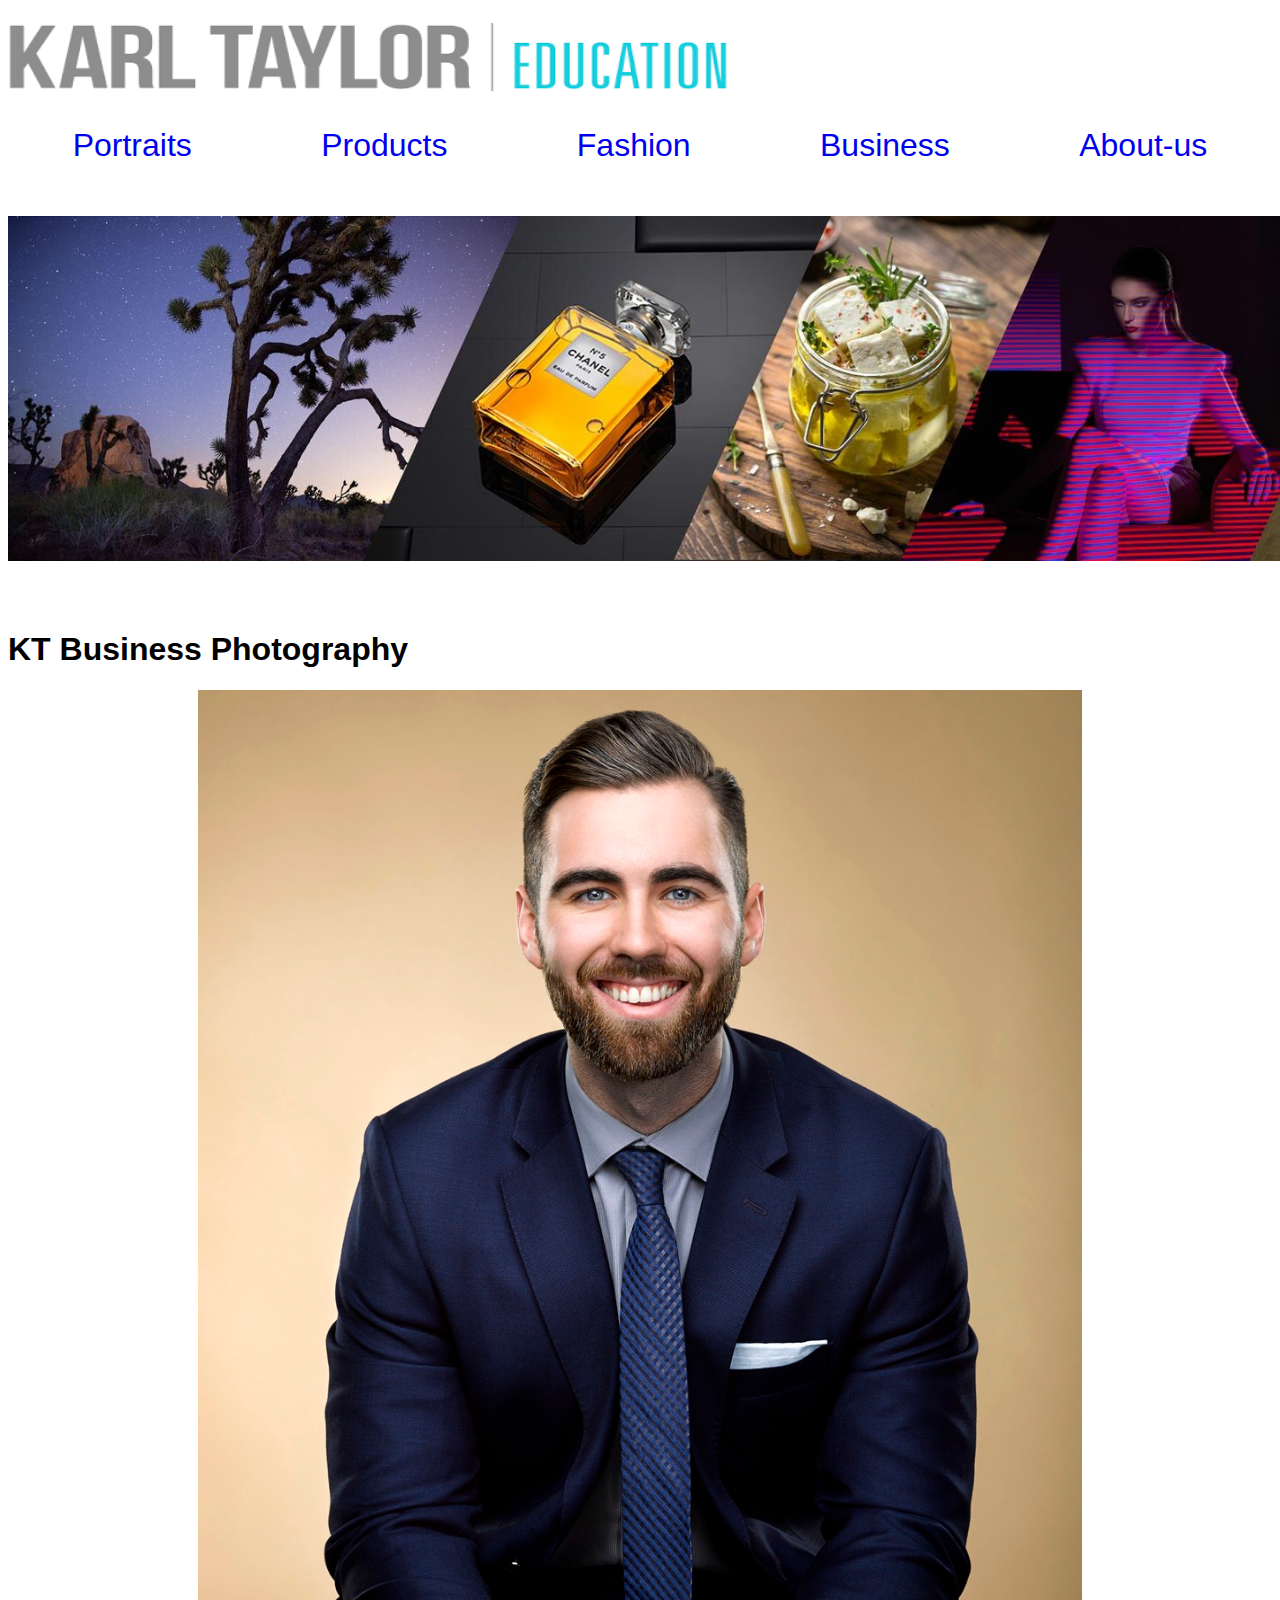
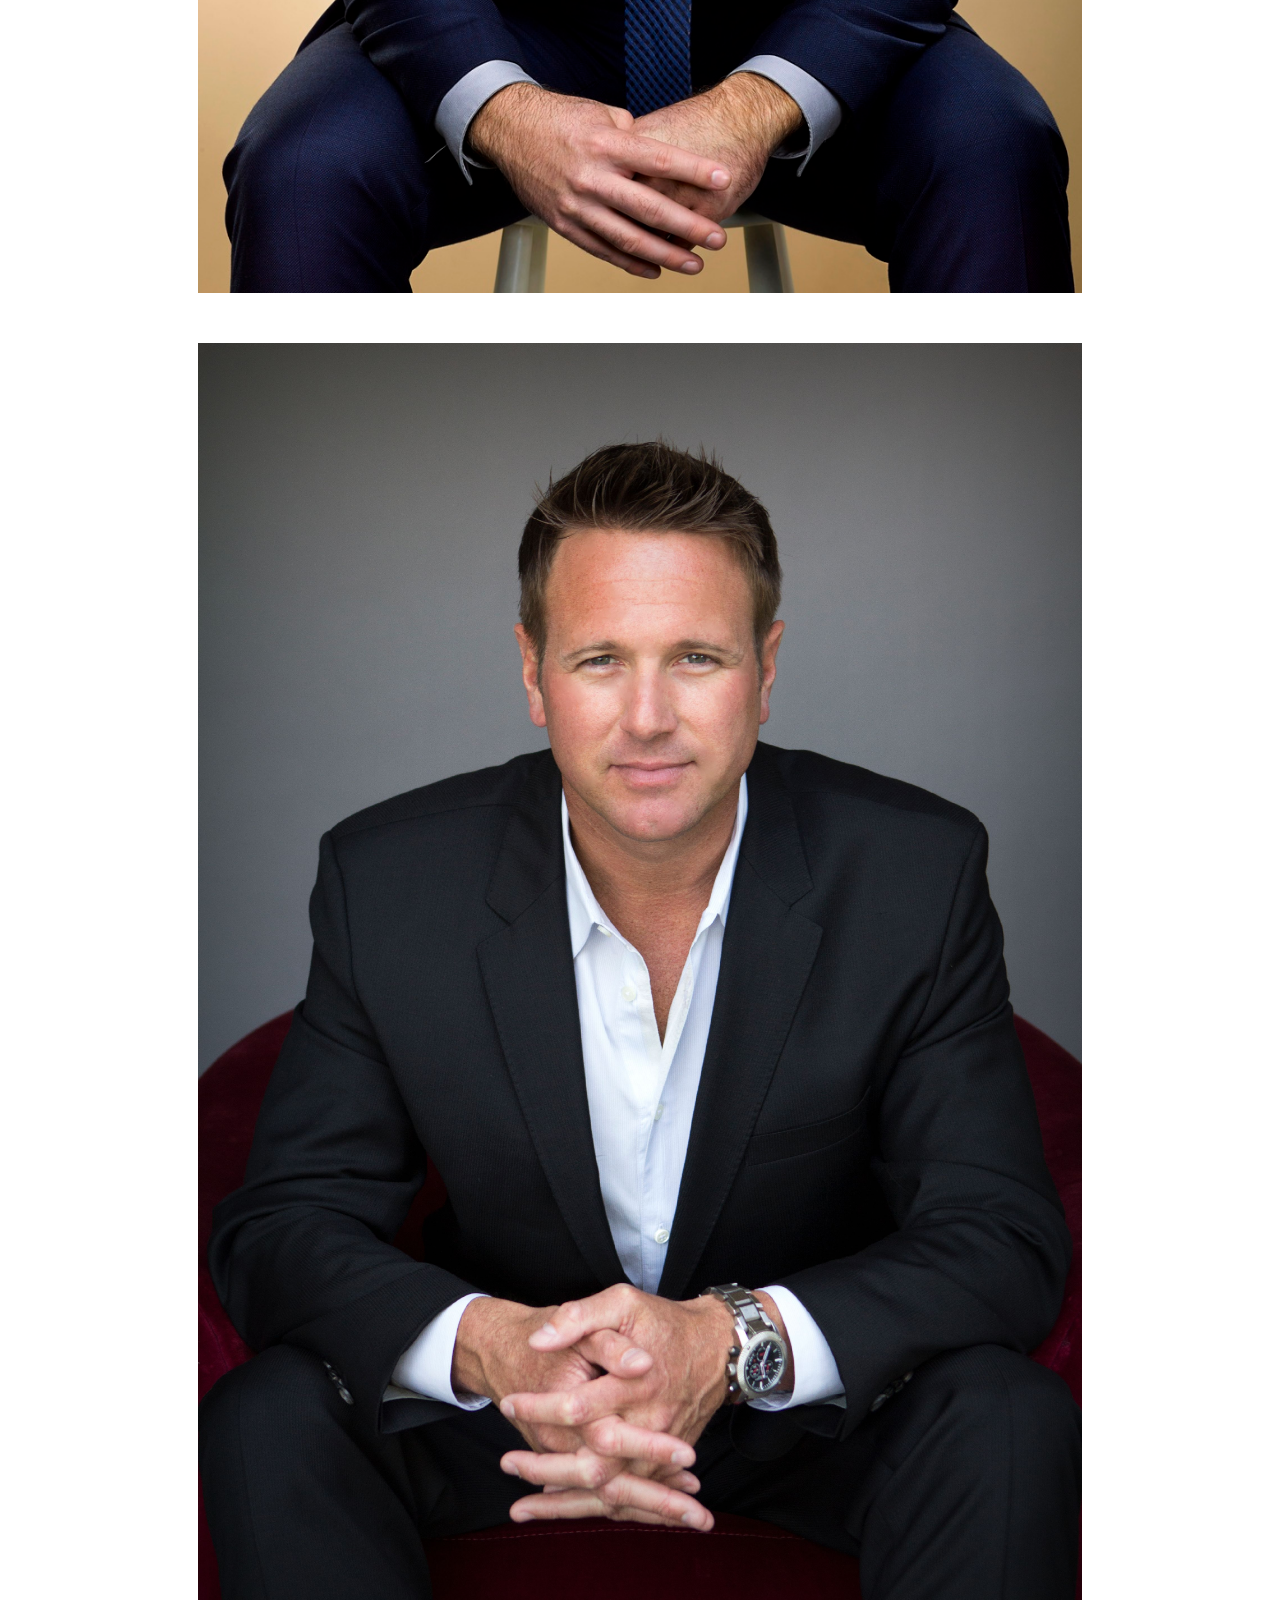
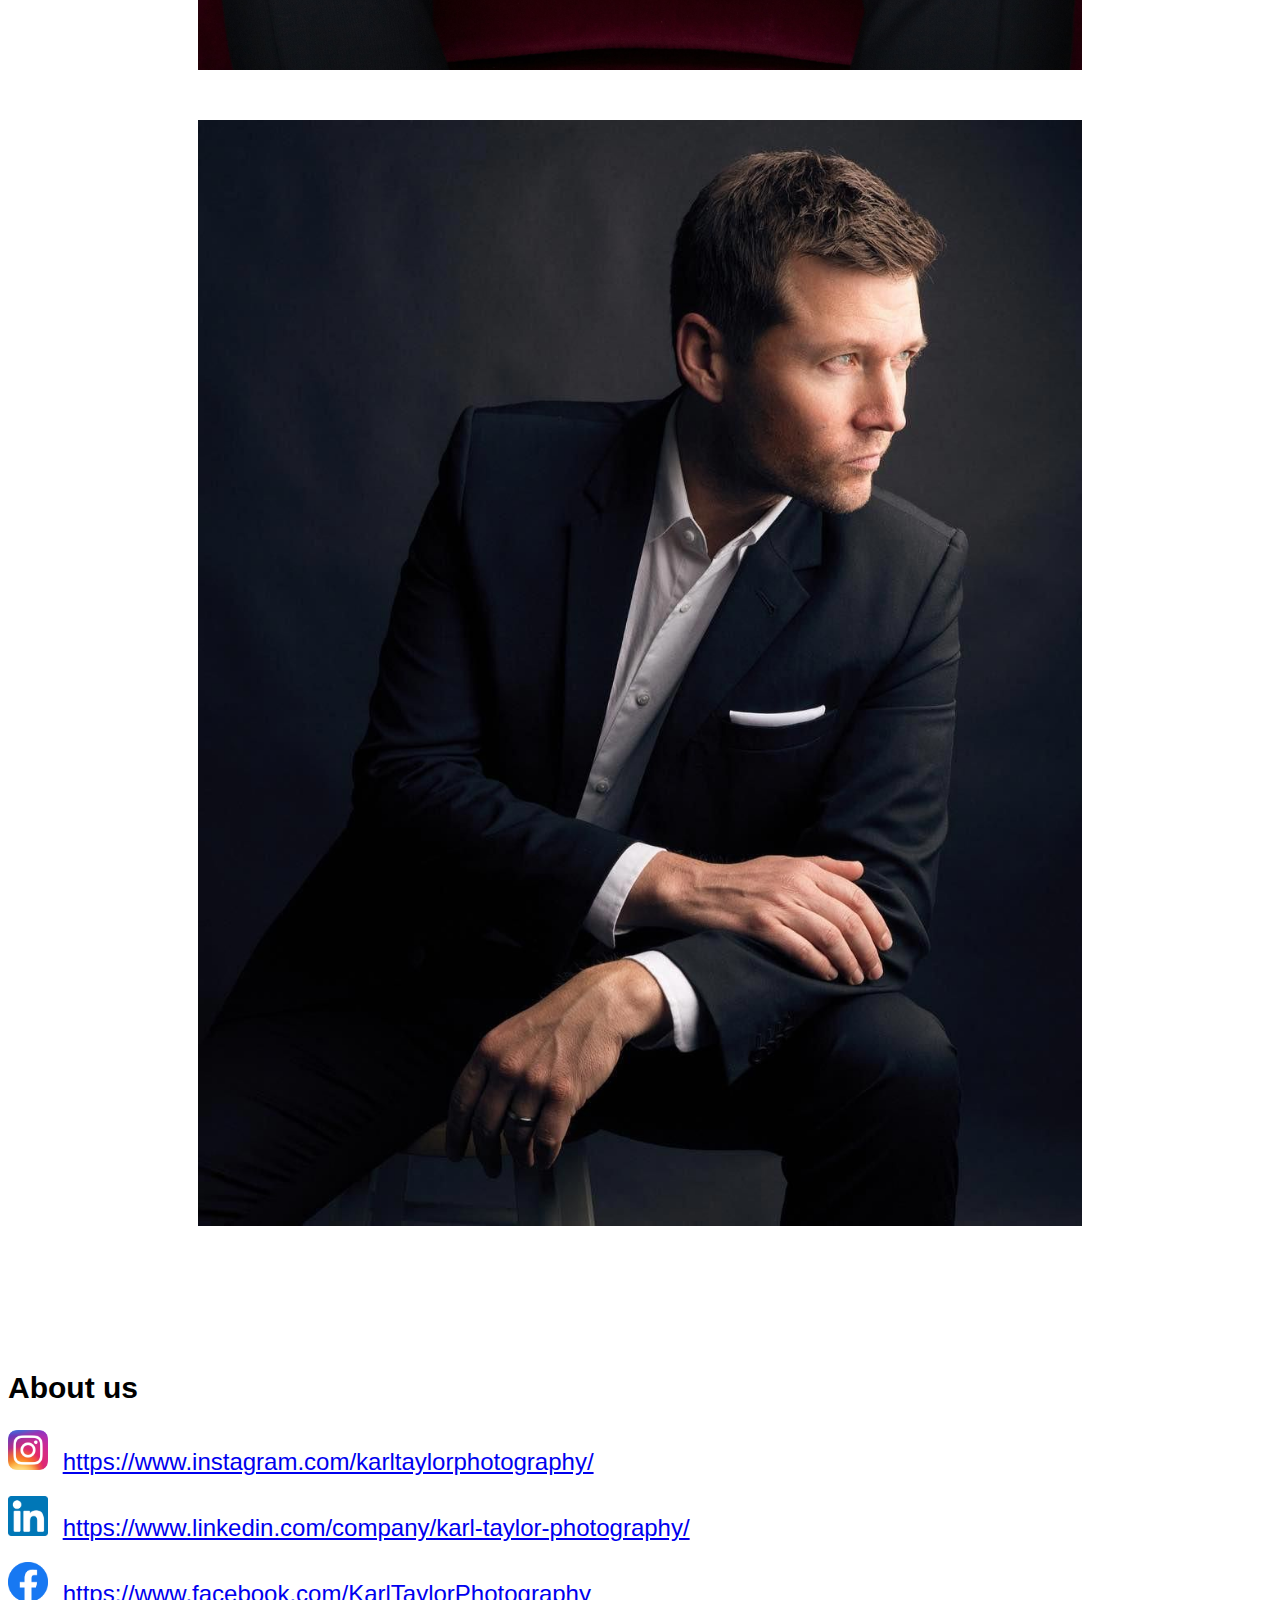
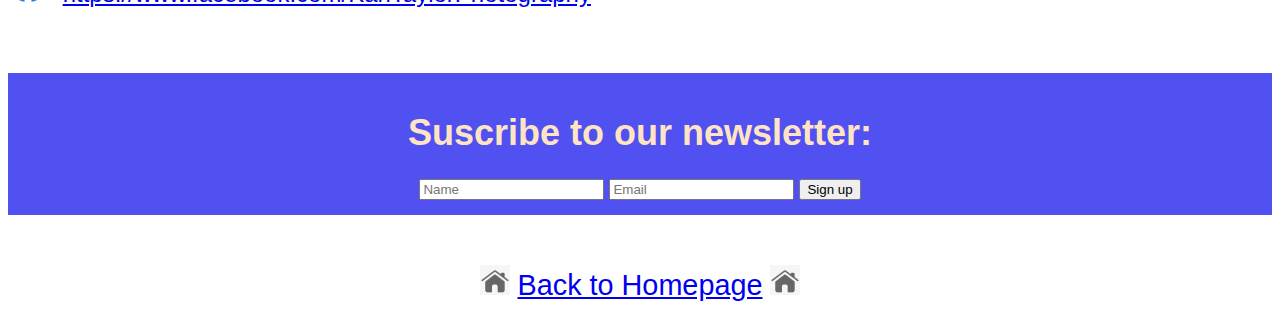
==== root/business.html @ d7e95f4d "animations" ====
<!DOCTYPE html>
<html lang="en">
<head>
    <meta charset="UTF-8">
    <meta http-equiv="X-UA-Compatible" content="IE=edge">
    <meta name="viewport" content="width=device-width, initial-scale=1.0">
    <title>KarlTaylorPhotography</title>
    <link rel="stylesheet" href="style.css">
</head>
<body>
    <header class="headercss">
        <section>
                        <img src="multimedia/pictures/logo.png" alt="Client logo" class="logo">                   
                <nav> 
                    <ul class="LINKS">
                            <li><a href="portraits.html" class="nostyle">Portraits</a></li>
                            <li><a href="products.html" class="nostyle">Products</a></li>
                            <li><a href="fashion.html" class="nostyle">Fashion</a></li>
                            <li><a href="business.html" class="nostyle">Business</a></li>
                            <li><a href="#aboutus" class="nostyle">About-us</a></li>
                    </ul>
                </nav> 
        </section> 
    </header>
    
    <div>
        <img src="multimedia//pictures/carousel.jpeg" alt="Banner" width:="2249" height="345" class="banner" id="top">
    </div>

        <h1>KT Business Photography</h1>
    
        <div class="portraitsdis">
                    <img src="multimedia/pictures/business1.jpeg" alt="" class="KTPortraits">
                    <img src="multimedia/pictures/business2.jpeg" alt="" class="KTPortraits">
                    <img src="multimedia/pictures/business3.jpeg" alt="" class="KTPortraits">
        </div>


            <section id="aboutus" class="spacingabout">
                <div class="about-us1">
                    <h2>About us</h2>
                            <div class="bottom2">

                                <img src="multimedia/pictures/instagram.png" width="40px" height="40px" class="imgspace">
                                <a href="https://www.instagram.com/karltaylorphotography/">https://www.instagram.com/karltaylorphotography/ </a>
                            </div>
    
                            <div class="bottom2">
                        
                                <img src="multimedia/pictures/linkedin.png" width="40px" height="40px" class="imgspace">
                                <a href="https://www.linkedin.com/company/karl-taylor-photography/">https://www.linkedin.com/company/karl-taylor-photography/</a>
                            </div>
    
                            <div class="bottom2">
        
                                <img src="multimedia/pictures/face.png" width="40px" height="40px" class="imgspace">
                                <a href="https://www.facebook.com/KarlTaylorPhotography">https://www.facebook.com/KarlTaylorPhotography</a>
                            </div>
                </div>

                </section>

                <section>
                    <div class="form-wrapper">
                            <h1>Suscribe to our newsletter:</h1>
                            <input type="text" placeholder="Name">
                            <input type="email" placeholder="Email">
                            <input type="button" value="Sign up">
                    </div>
                </section>


                <footer>
                    <section class="bottomspace">

                        <div class="bottom2">
                                <img src="multimedia/pictures/home.png" width="30px" height="20%"> 
                                <a href="index.html">Back to Homepage</a>
                                <img src="multimedia/pictures/home.png" width="30px" height="20%">
                        </div>
                    </section>
                </footer>
                    
    </body>
    </html>
---- root/style.css ----
body {
    font-family: 'Gill Sans', 'Gill Sans MT', Calibri, 'Trebuchet MS', sans-serif;
}

.logo {
    width: 720px; 
    height: 68px;
}

/*  */


/*  */




.bottomtext {
    text-align: center;  
}

/* .form-wrapper {
    background: gray;
    font-size: large;
    display: flex;
    justify-content: center;
    text-align: center;

} */

.nostyle {
    text-decoration: none;
}


.headercss {
    padding-top: 15px;
    padding-left: 0px;
    text-decoration: none;
    position: sticky;
    top: 0;
    bottom: 0;
    background-color: white;
}

p {
    font-size:x-large;
    font-style: italic;
}

.LINKS {
    font-size: xx-large;
    display: flex;
    justify-content: space-around;
    padding-bottom: 20px;
    padding-left: 0px;
}

li{
    list-style-type: none;
}

.banner {
    padding-top: -10px;
    padding-bottom: 45px;
}


.form-wrapper {
    display: block;
    text-align: center;
    text-decoration: solid;
    font-size: large;
    color: bisque;
    font-family: 'Segoe UI', Tahoma, Geneva, Verdana, sans-serif;
    background-color: rgba(13, 13, 236, 0.719);
    padding-top: 15px;
    padding-bottom: 15px;
}


/* .KTPortraits {
    height: 1200px;
    width: auto;
    padding-top: 20px;
    padding-bottom: 20px;
    display: flex;
    justify-content: center;
} */

.KTPortraits {
    display: block;
    margin-left: auto;
    margin-right: auto;
    width: 70%;
    margin-bottom: 50px;
}

.youtube {
    display: flexbox;
    justify-content: space-around;
    padding: 10px 20px;
    align-items: center;
}

.spotify2 {
    display: flex;
    justify-content: center;
}

.spotify {
    margin: 0 90px ;
}

.paddingfoot {
    padding-bottom: 48px;
    padding-top: 35px;

}

.paddingshort {
    padding-bottom: 58px;
}

.bottomspace {
    padding-top: 50px;
    text-align: center;
    font-size: x-large;
}

.bottom2 {
    padding-bottom: 20px;
    font-size: larger;
}

.ourmusic {
    padding-top: 48px;
    padding-bottom: 40px;
}


.about-us {
    display: flex;
    justify-content: flex-end;
    margin-top: 10px;
    margin-bottom: 10px;
}

.about-us1 {
    margin-top: 10px;
    margin-bottom: 45px;
    font-size: 20px;
}

.imgspace {
    margin-right: 8px;  
}


.spacingabout {
    padding-top: 70px;
}

.paddingface {
    padding-bottom: 40px;
}

.paddingbottom {
    padding-bottom: 60px;
}

.form-wrapper:hover {
    animation: changeColor;
    background-color: rgb(116, 19, 189);
    transition: 1s;
}
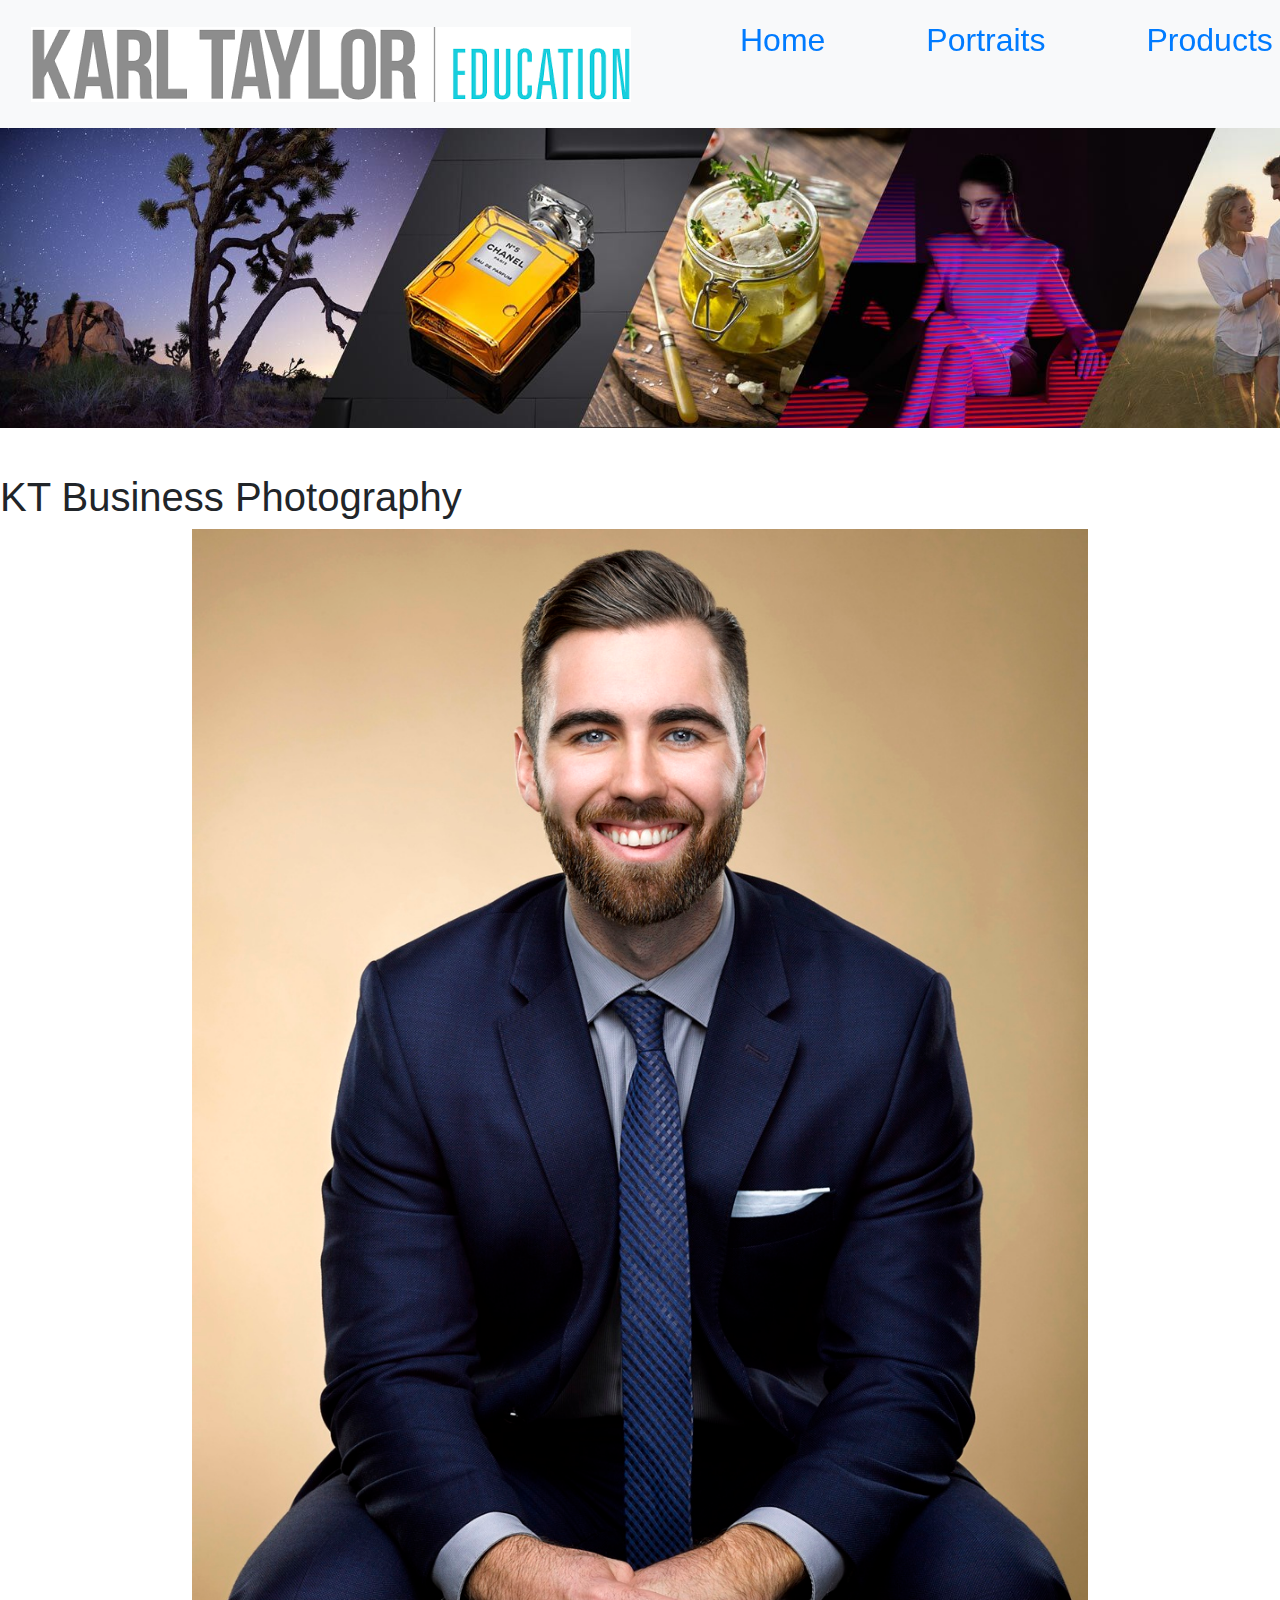
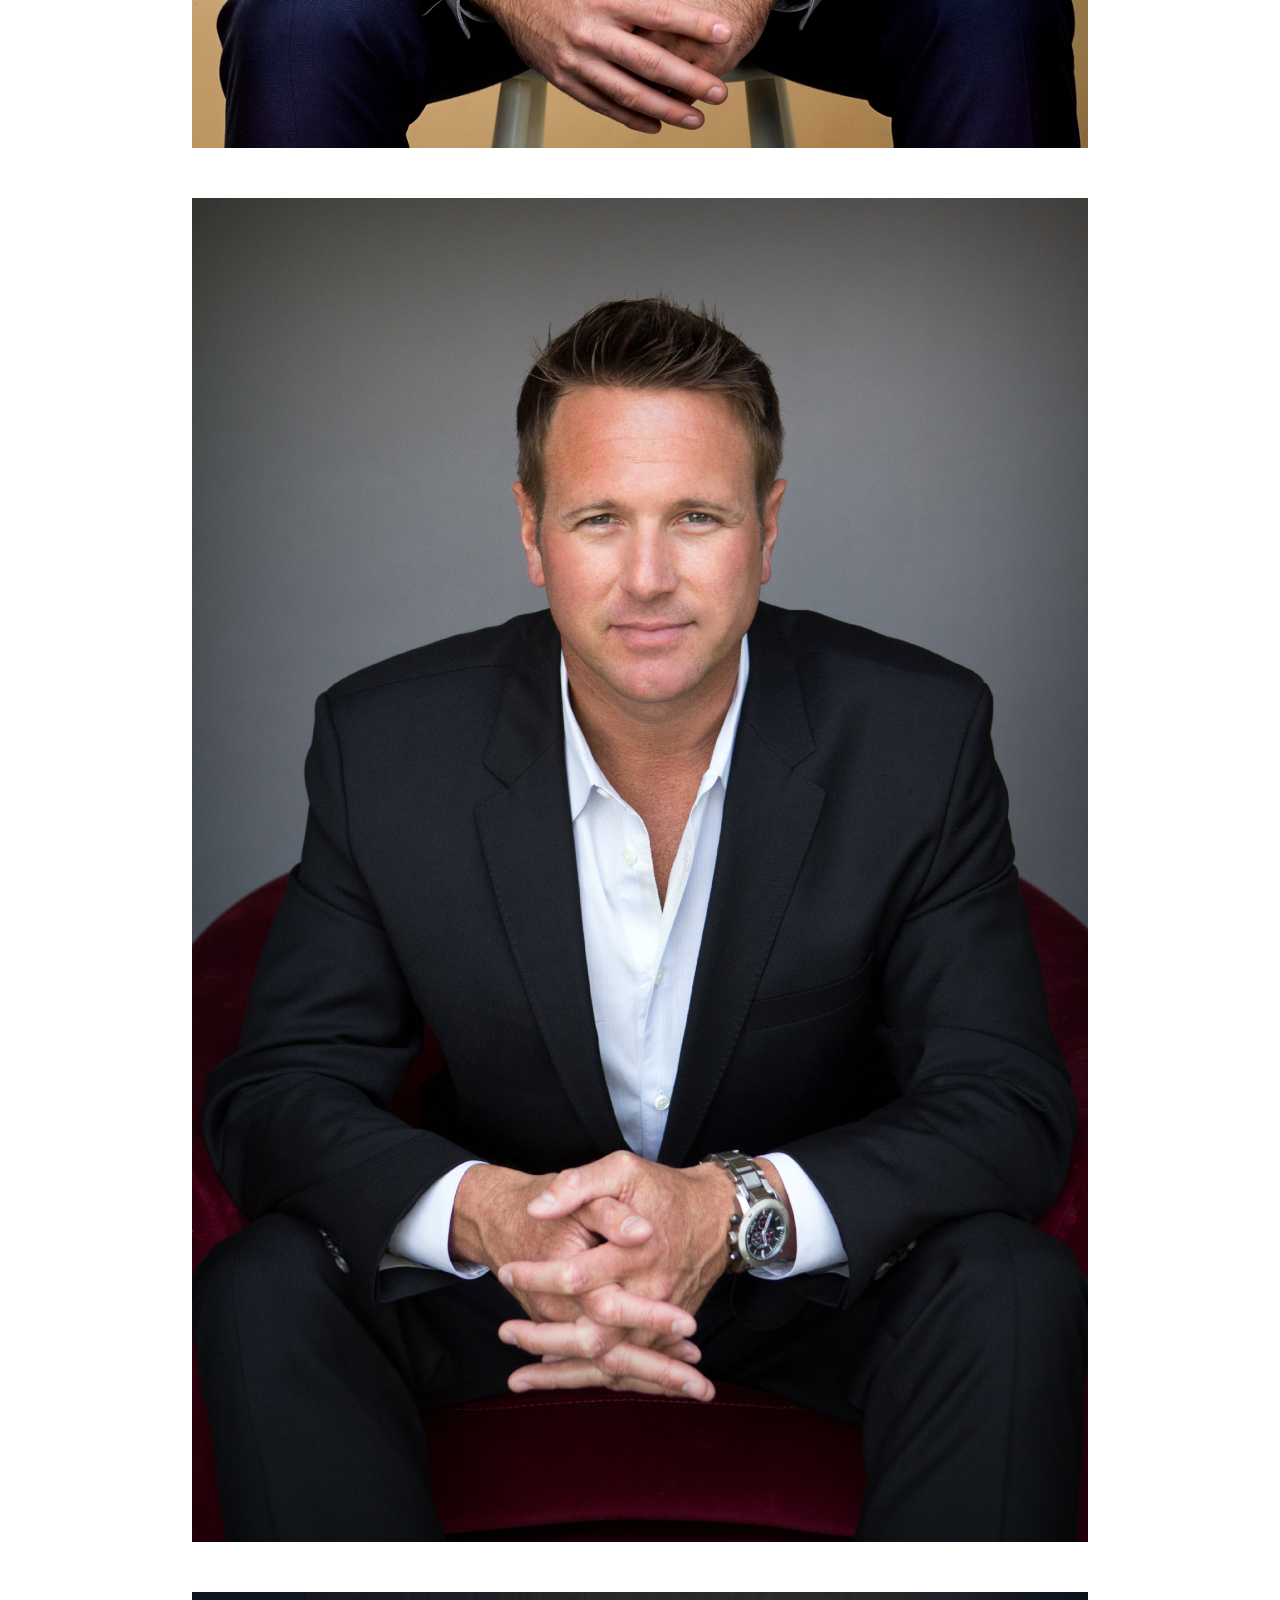
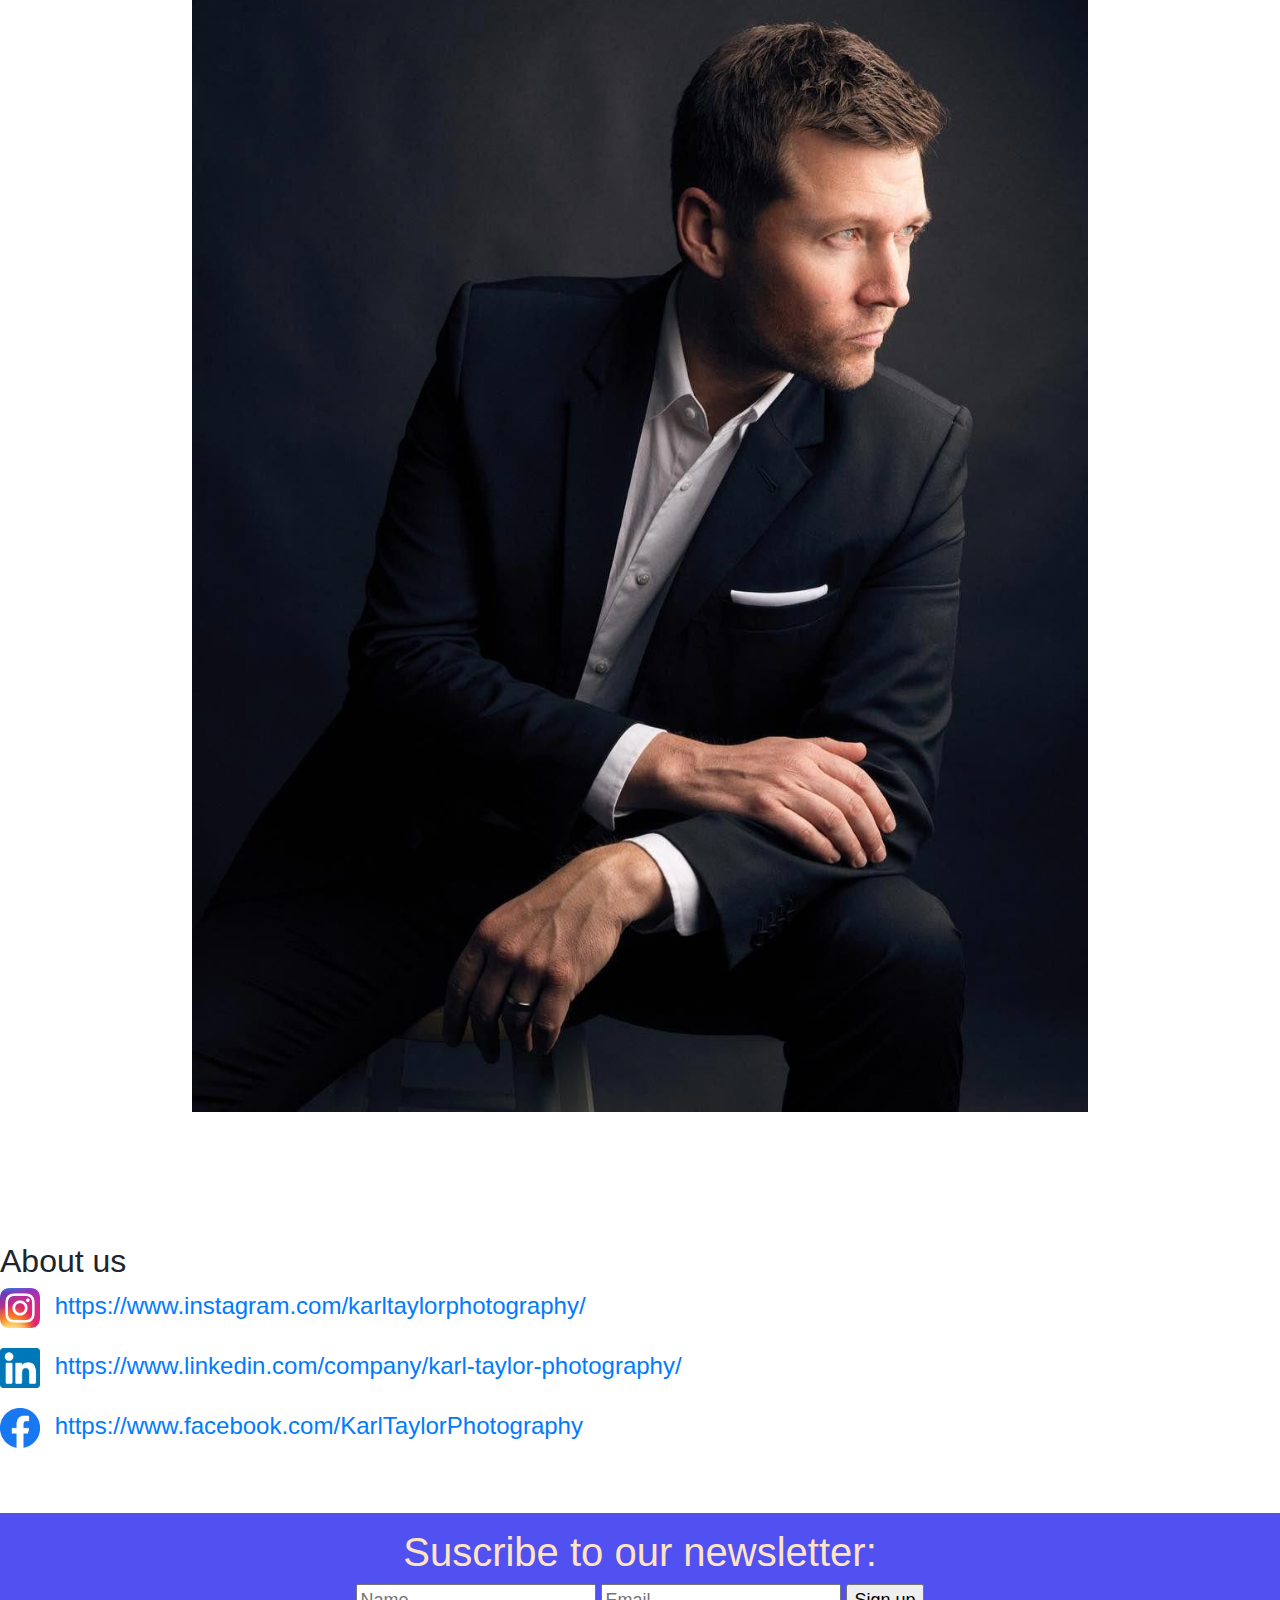
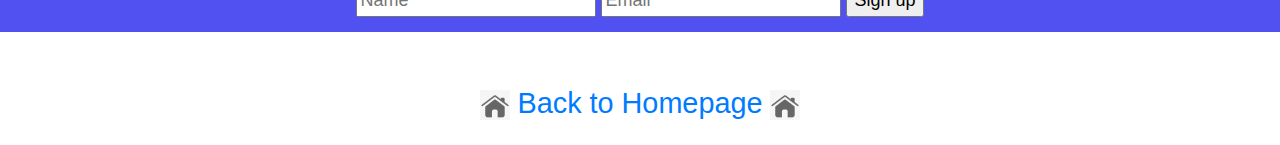
==== commit 15471e92: "animations" ====
--- a/root/business.html
+++ b/root/business.html
@@ -5,22 +5,42 @@
     <meta http-equiv="X-UA-Compatible" content="IE=edge">
     <meta name="viewport" content="width=device-width, initial-scale=1.0">
     <title>KarlTaylorPhotography</title>
+    <link rel="stylesheet" href="https://cdn.jsdelivr.net/npm/bootstrap@4.3.1/dist/css/bootstrap.min.css" integrity="sha384-ggOyR0iXCbMQv3Xipma34MD+dH/1fQ784/j6cY/iJTQUOhcWr7x9JvoRxT2MZw1T" crossorigin="anonymous">
     <link rel="stylesheet" href="style.css">
 </head>
 <body>
     <header class="headercss">
-        <section>
-                        <img src="multimedia/pictures/logo.png" alt="Client logo" class="logo">                   
-                <nav> 
-                    <ul class="LINKS">
-                            <li><a href="portraits.html" class="nostyle">Portraits</a></li>
-                            <li><a href="products.html" class="nostyle">Products</a></li>
-                            <li><a href="fashion.html" class="nostyle">Fashion</a></li>
-                            <li><a href="business.html" class="nostyle">Business</a></li>
-                            <li><a href="#aboutus" class="nostyle">About-us</a></li>
-                    </ul>
-                </nav> 
-        </section> 
+        <nav class="navbar navbar-expand-lg bg-light">
+            <div class="container-fluid">
+              <a class="navbar-brand" href="#"><img src="multimedia/pictures/logo.png" alt=""></a>
+              <button class="navbar-toggler" type="button" data-bs-toggle="collapse" data-bs-target="#navbarSupportedContent" aria-controls="navbarSupportedContent" aria-expanded="false" aria-label="Toggle navigation">
+                <span class="navbar-toggler-icon"></span>
+              </button>
+              <div class="collapse navbar-collapse" id="navbarSupportedContent">
+                <ul class="navbar-nav me-auto mb-2 mb-lg-0">
+                  <li class="nav-item">
+                    <a class="nav-link active" aria-current="page" href="index.html">Home</a>
+                  </li>
+                  <li class="nav-item">
+                    <a class="nav-link" href="portraits.html">Portraits</a>
+                  </li>
+                  <li class="nav-item">
+                    <a class="nav-link" href="products.html">Products</a>
+                  </li>
+                  <li class="nav-item">
+                    <a class="nav-link" href="fashion.html">Fashion</a>
+                  </li>
+                  <li class="nav-item">
+                    <a class="nav-link" href="business.html">Business</a>
+                  </li>
+                  <li class="nav-item">
+                    <a class="nav-link" href="#aboutlink">About-us</a>
+                  </li>
+                </ul>
+              </div>
+            </div>
+          </nav>
+          
     </header>
     
     <div>
@@ -37,7 +57,7 @@
 
 
             <section id="aboutus" class="spacingabout">
-                <div class="about-us1">
+                <div class="about-us1" id="aboutlink">
                     <h2>About us</h2>
                             <div class="bottom2">
 
@@ -80,6 +100,6 @@
                         </div>
                     </section>
                 </footer>
-                    
+        <script src="https://cdn.jsdelivr.net/npm/bootstrap@5.2.0-beta1/dist/js/bootstrap.bundle.min.js" integrity="sha384-pprn3073KE6tl6bjs2QrFaJGz5/SUsLqktiwsUTF55Jfv3qYSDhgCecCxMW52nD2" crossorigin="anonymous"></script>           
     </body>
     </html>--- a/root/style.css
+++ b/root/style.css
@@ -10,10 +10,27 @@
 
 /*  */
 
+.navbar-nav{
+    font-size: xx-large;
+}
+
+.collapse.navbar-collapse{
+    display: flex;
+    justify-content: flex-end;
+}
+
+
+.nav-item{
+    padding-left: 85px;
+}
 
 /*  */
 
-
+h1:hover{
+    color: rgba(27, 20, 159, 0.759);
+    animation: changecolor;
+    transition: 0.5s ease-in-out;
+}
 
 
 .bottomtext {
@@ -29,20 +46,15 @@
 
 } */
 
-.nostyle {
-    text-decoration: none;
-}
 
 
 .headercss {
-    padding-top: 15px;
-    padding-left: 0px;
     text-decoration: none;
     position: sticky;
     top: 0;
     bottom: 0;
-    background-color: white;
-}
+}
+
 
 p {
     font-size:x-large;
@@ -56,6 +68,14 @@
     padding-bottom: 20px;
     padding-left: 0px;
 }
+
+.LINKS:hover {
+    text-decoration: double;
+    animation-duration: 0.5s;
+}
+
+
+
 
 li{
     list-style-type: none;
@@ -173,7 +193,14 @@
 .form-wrapper:hover {
     animation: changeColor;
     background-color: rgb(116, 19, 189);
-    transition: 1s;
-}
-
-
+    transition: 1s ease-in-out;
+}
+
+
+.signup {
+    animation: wiggle 2s linear infinite;
+}
+
+.KTPortraits:hover {
+    transform: scale(1.1);
+}